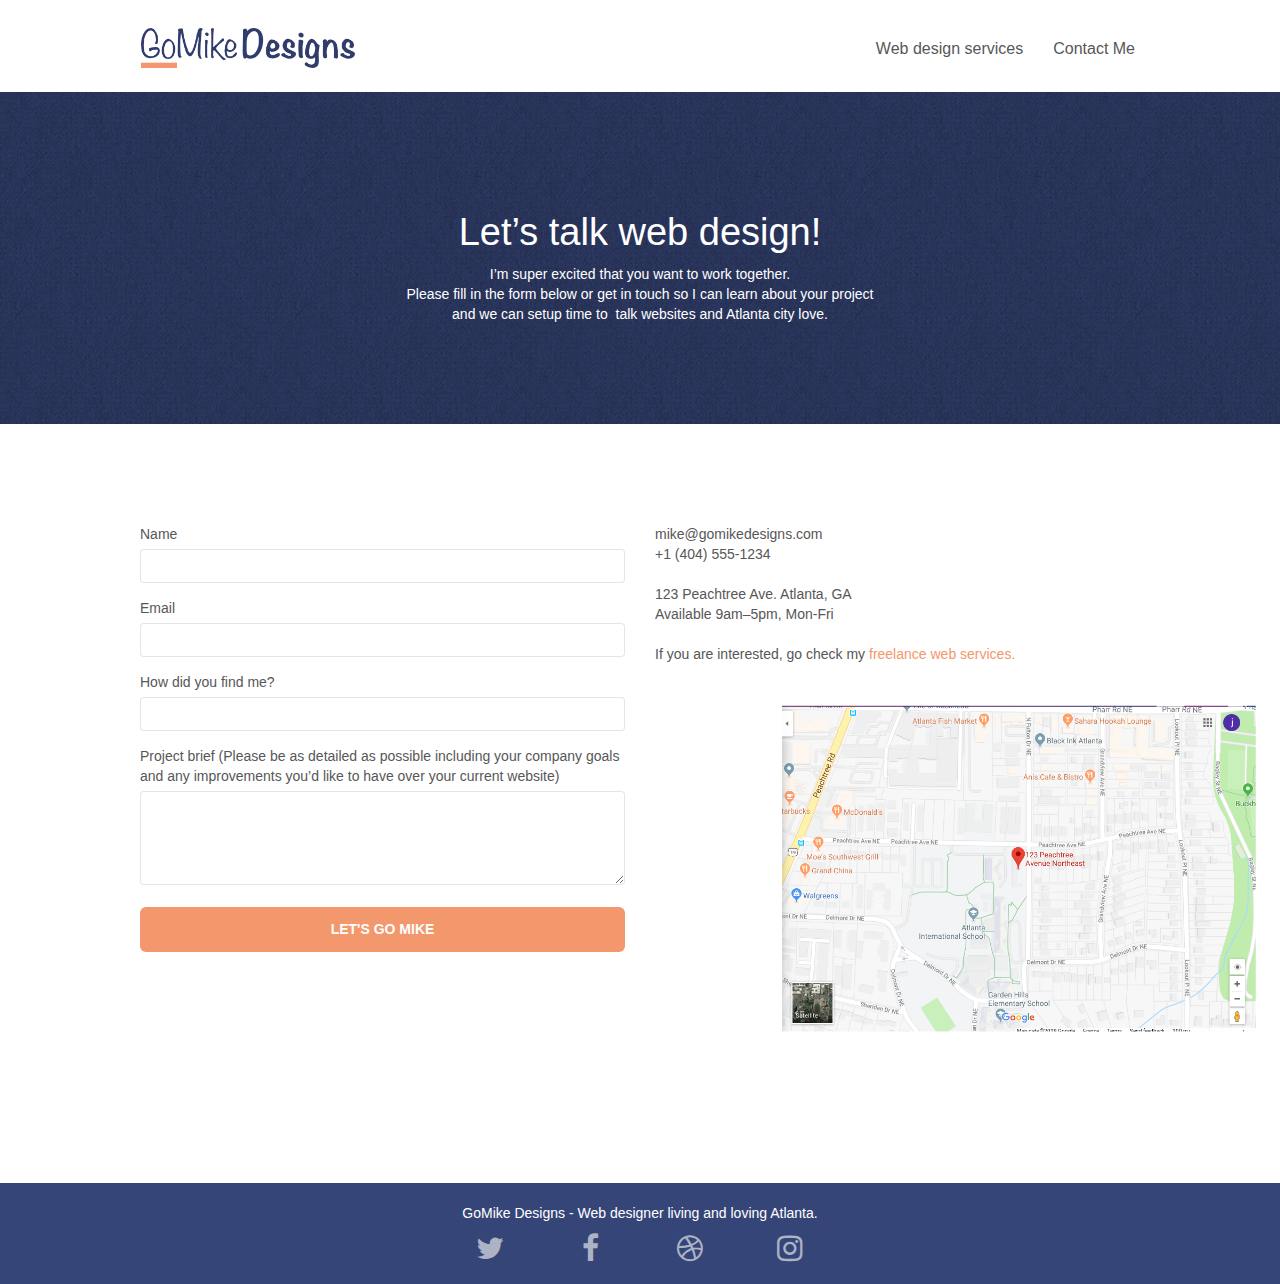
==== contact.html @ 100e4eca "added title tag to some links with keywords" ====
<!doctype html>
<html lang="Default">
<head>
    <meta charset="utf-8">
    <meta name="keywords" content="">
    <meta name="description" content="">
    <meta name="viewport" content="width=device-width, initial-scale=1.0, viewport-fit=cover">
    <link rel="shortcut icon" type="image/png" href="favicon.jpg">
    
	<link rel="stylesheet" type="text/css" href="./css/bootstrap.min.css">
	<link rel="stylesheet" type="text/css" href="style.css">
	<link rel="stylesheet" type="text/css" href="./css/font-awesome.min.css">
	<link rel="stylesheet" type="text/css" href="./css/et-line.min.css">
	
    
	<script src="./js/jquery-2.1.0.min.js"></script>
	<script src="./js/bootstrap.min.js"></script>
	<script src="./js/blocs.min.js"></script>
	<script src="./js/jqBootstrapValidation.js"></script>
	<script src="./js/formHandler.js"></script>
    <title>Contact an awesome freelance web designer Atlanta</title>

    
<!-- Analytics -->
 
<!-- Analytics END -->
    
</head>
<body>
<!-- Main container -->
<div class="page-container">
    
<!-- bloc-0 -->
<div class="bloc bgc-white l-bloc " id="bloc-0">
	<div class="container bloc-sm">
		<nav class="navbar row">
			<div class="navbar-header">
				<a class="navbar-brand" href="index.html"><img src="img/atlanta-web-design-logo.png" alt="atlanta web design logo" height="40" /></a>
				<button id="nav-toggle" type="button" class="ui-navbar-toggle navbar-toggle" data-toggle="collapse" data-target=".navbar-1">
					<span class="sr-only">Toggle navigation</span><span class="icon-bar"></span><span class="icon-bar"></span><span class="icon-bar"></span>
				</button>
			</div>
			<div class="collapse navbar-collapse navbar-1 special-dropdown-nav">
				<ul class="site-navigation nav navbar-nav">
					<li>
						<a href="index.html" title=" GoMike Designs - web design services atlanta">Web design services</a>
					</li>
					<li>
					</li>
					<li>
						<a href="page2.html" title="contact me - freelance web designer">Contact Me</a>
					</li>
				</ul>
			</div>
		</nav>
	</div>
</div>
<!-- bloc-0 END -->

<!-- bloc-6 -->
<div class="bloc bg-dots-bg bg-repeat bgc-dark-slate-blue d-bloc bloc-bg-texture texture-paper" id="bloc-6">
	<div class="container bloc-lg">
		<div class="row">
			<div class="col-sm-12">
				<h1 class="text-center hero-bloc-text tc-white">
					Let&rsquo;s talk web design!
				</h1>
				<p class="text-center mg-lg tc-white tight-width-whitespace">
					I&rsquo;m super excited that you want to work together.<br>Please fill in the form below or get in touch so I can learn about your project <br>and we can setup time to &nbsp;talk websites and Atlanta city love.
				</p>
			</div>
		</div>
	</div>
</div>
<!-- bloc-6 END -->

<!-- bloc-7 -->
<div class="bloc bgc-white l-bloc" id="bloc-7">
	<div class="container bloc-lg">
		<div class="row">
			<div class="col-sm-6">
				<form id="form_1" novalidate success-msg="Your message has been sent." fail-msg="Sorry it seems that our mail server is not responding, Sorry for the inconvenience!">
					<div class="form-group">
						<label>
							Name
						</label>
						<input id="name" class="form-control" required />
					</div>
					<div class="form-group">
						<label>
							Email
						</label>
						<input id="email" class="form-control" type="email" required />
					</div>
					<div class="form-group">
						<label>
							How did you find me?
						</label>
						<input class="form-control" type="email" required id="input_504" />
					</div>
					<div class="form-group">
						<label>
							Project brief (Please be as detailed as possible including your company goals and any improvements you&rsquo;d like to have over your current website)<br>
						</label><textarea id="message" class="form-control" rows="4" cols="50" required></textarea>
					</div> 
					<button class="bloc-button btn btn-lg btn-block cta-hero btn-atomic-tangerine" type="submit">
						Let's go Mike
					</button>
				</form>
			</div>
			<div class="col-sm-6">
				<p>
					mike@gomikedesigns.com<br>+1 (404) 555-1234<br> <br>123 Peachtree Ave. Atlanta, GA<br>Available 9am–5pm, Mon-Fri <br> <br>If you are interested, go check my <a class="ltc-atomic-tangerine" href="index.html">freelance web services. </a><br><img src="img/goMikeDesign.png" alt="goMike Design atlanta" height="150%" width="150%">
				</p>
			</div>
		</div>
	</div>
</div>
<!-- bloc-7 END -->

<!-- ScrollToTop Button -->
<a class="bloc-button btn btn-d scrollToTop" onclick="scrollToTarget('1')"><span class="fa fa-chevron-up"></span></a>
<!-- ScrollToTop Button END-->


<!-- Footer - bloc-8 -->
<div class="bloc bgc-dark-slate-blue d-bloc" id="bloc-8">
	<div class="container bloc-sm">
		<div class="row">
			<div class="col-sm-12">
				<p class="text-center white">
					GoMike Designs - Web designer living and loving Atlanta.<br>
				</p>
				<div class="row row-no-gutters social">
					<div class="col-sm-3">
						<div class="text-center">
							<a class="social" href="https://twitter.com/GoMikeDesigns" title="follow GoMike Designs on Twitter"><span class="fa fa-twitter icon-md"></span></a>
						</div>
					</div>
					<div class="col-sm-3">
						<div class="text-center">
							<a class="social" href="https://facebook.com/GoMikeDesigns" title="follow GoMike Designs on facebook"><span class="fa fa-facebook icon-md"></span></a>
						</div>
					</div>
					<div class="col-sm-3">
						<div class="text-center">
							<a class="social" href="https://dribble.com/GoMikeDesigns" title="follow GoMike Designs on dribble"><span class="fa fa-dribbble icon-md"></span></a>
						</div>
					</div>
					<div class="col-sm-3">
						<div class="text-center">
							<a class="social" href="https://instagram.com/GoMikeDesigns" title="follow GoMike Designs on instagram"><span class="fa fa-instagram icon-md"></span></a>
						</div>
					</div>
				</div>
			</div>
		</div>
	</div>
</div>
<!-- Footer - bloc-8 END -->

</div>
<!-- Main container END -->
    

</body>
</html>
---- style.css ----
body{margin:0;padding:0; background:#FFF; overflow-x:hidden; -webkit-font-smoothing: antialiased; -moz-osx-font-smoothing: grayscale;}a,button{transition: all .3s ease-in-out;outline: none!important;} a:hover{text-decoration: none; cursor:pointer;}#page-loading-blocs-notifaction{position: fixed;top: 0;bottom: 0;width: 100%;z-index:100000;background:#FFFFFF url("img/pageload-spinner.gif") no-repeat center center;}.bloc{width:100%;clear:both;background: 50% 50% no-repeat;padding:0 50px;-webkit-background-size: cover;-moz-background-size: cover;-o-background-size: cover;background-size: cover;position:relative;}.bloc .container{padding-left:0;padding-right:0;}.bloc-lg{padding:100px 50px;}.bloc-md{padding:50px;}.bloc-sm{padding:20px 50px;}.bg-center,.bg-l-edge,.bg-r-edge,.bg-t-edge,.bg-b-edge,.bg-tl-edge,.bg-bl-edge,.bg-tr-edge,.bg-br-edge,.bg-repeat{-webkit-background-size: auto!important;-moz-background-size: auto!important;-o-background-size: auto!important;background-size: auto!important;}.bg-repeat{background:repeat;}.bg-t-edge{background: top no-repeat;}.bloc-bg-texture::before{content:"";background-size: 2px 2px;position: absolute;top: 0;bottom: 0;left:0;right:0;}.texture-paper::before{background: url("img/texture-paper.png");background-size: 280px 280px;}.b-parallax{background-attachment:fixed;}.d-bloc{color:rgba(255,255,255,.7);}.d-bloc button:hover{color:rgba(255,255,255,.9);}.d-bloc .icon-round,.d-bloc .icon-square,.d-bloc .icon-rounded,.d-bloc .icon-semi-rounded-a,.d-bloc .icon-semi-rounded-b{border-color:rgba(255,255,255,.9);}.d-bloc .divider-h span{border-color:rgba(255,255,255,.2);}.d-bloc .a-btn,.d-bloc .navbar a,.d-bloc .navbar-brand, .d-bloc a .icon-sm, .d-bloc a .icon-md, .d-bloc a .icon-lg, .d-bloc a .icon-xl, .d-bloc h1 a, .d-bloc h2 a, .d-bloc h3 a, .d-bloc h4 a, .d-bloc h5 a, .d-bloc h6 a, .d-bloc p a{color:rgba(255,255,255,.6);}.d-bloc .a-btn:hover,.d-bloc .navbar a:hover,.d-bloc .navbar-brand:hover,.d-bloc a:hover .icon-sm, .d-bloc a:hover .icon-md, .d-bloc a:hover .icon-lg, .d-bloc a:hover .icon-xl, .d-bloc h1 a:hover, .d-bloc h2 a:hover, .d-bloc h3 a:hover, .d-bloc h4 a:hover, .d-bloc h5 a:hover, .d-bloc h6 a:hover, .d-bloc p a:hover{color:rgba(255,255,255,1);}.d-bloc .navbar-toggle .icon-bar{background:rgba(255,255,255,1);}.d-bloc .btn-wire,.d-bloc .btn-wire:hover{color:rgba(255,255,255,1);border-color:rgba(255,255,255,1);}.d-bloc .panel{color:rgba(0,0,0,.5);}.d-bloc .panel button:hover{color:rgba(0,0,0,.7);}.d-bloc .panel icon{border-color:rgba(0,0,0,.7);}.d-bloc .panel .divider-h span{border-color:rgba(0,0,0,.1);}.d-bloc .panel .a-btn{color:rgba(0,0,0,.6);}.d-bloc .panel .a-btn:hover{color:rgba(0,0,0,1);}.d-bloc .panel .btn-wire, .d-bloc .panel .btn-wire:hover{color:rgba(0,0,0,.7);border-color:rgba(0,0,0,.3);}.d-bloc .panel,.l-bloc{color:rgba(0,0,0,.5);}.d-bloc .panel button:hover,.l-bloc button:hover{color:rgba(0,0,0,.7);}.l-bloc .icon-round,.l-bloc .icon-square,.l-bloc .icon-rounded,.l-bloc .icon-semi-rounded-a,.l-bloc .icon-semi-rounded-b{border-color:rgba(0,0,0,.7);}.d-bloc .panel .divider-h span,.l-bloc .divider-h span{border-color:rgba(0,0,0,.1);}.d-bloc .panel .a-btn,.l-bloc .a-btn,.l-bloc .navbar a,.l-bloc .navbar-brand,.l-bloc a .icon-sm, .l-bloc a .icon-md, .l-bloc a .icon-lg, .l-bloc a .icon-xl, .l-bloc h1 a, .l-bloc h2 a, .l-bloc h3 a, .l-bloc h4 a, .l-bloc h5 a, .l-bloc h6 a, .l-bloc p a{color:rgba(0,0,0,.6);}.d-bloc .panel .a-btn:hover,.l-bloc .a-btn:hover,.l-bloc .navbar a:hover, .l-bloc .navbar-brand:hover, .l-bloc a:hover .icon-sm, .l-bloc a:hover .icon-md, .l-bloc a:hover .icon-lg, .l-bloc a:hover .icon-xl, .l-bloc h1 a:hover, .l-bloc h2 a:hover, .l-bloc h3 a:hover, .l-bloc h4 a:hover, .l-bloc h5 a:hover, .l-bloc h6 a:hover, .l-bloc p a:hover{color:rgba(0,0,0,1);}.l-bloc .navbar-toggle .icon-bar{color:rgba(0,0,0,.6);}.d-bloc .panel .btn-wire,.d-bloc .panel .btn-wire:hover,.l-bloc .btn-wire,.l-bloc .btn-wire:hover{color:rgba(0,0,0,.7);border-color:rgba(0,0,0,.3);}.voffset{margin-top:30px;}.voffset-lg{margin-top:80px;}.row-no-gutters{margin-right:0;margin-left:0;}.row.row-no-gutters > [class^="col-"],.row.row-no-gutters > [class*=" col-"] {padding-right: 0;padding-left: 0;}#bloc-2-services p{font-size: 14px;}.navbar{margin-bottom: 0;z-index:1;}.navbar-brand{height:auto;padding:3px 15px;font-size:25px;font-weight:normal;font-weight:600;line-height:44px;}.navbar-brand img{max-height: 200px;margin: 0 5px 0 0;display:inline;}.navbar-brand img[src$=svg]{min-width:100px;}.nav-center .navbar-brand img{margin:0;}.navbar .nav{padding-top: 2px;margin-right: -16px;float:right;z-index:1;}.nav > li{float:left;margin-top:4px;font-size:16px;}.navbar-nav .open .dropdown-menu > li > a{text-align: inherit;}.nav > li a:hover, .nav > li a:focus{background:transparent;}.navbar-toggle{margin: 10px 10px 0 0;border: 0px;}.navbar-toggle:hover{background:transparent!important;}.navbar-toggle .icon-bar{background-color: rgba(0,0,0,.5);width: 26px;} .nav-invert .navbar .nav{float:left;}.nav-invert .navbar-header, .nav-invert .navbar-brand{float:right;position:relative;z-index:2;}@media (min-width: 768px){.site-navigation{position:absolute;top:50%;right:20px;transform:translate(0, -50%);-webkit-transform:translateY(-50%);}.nav > li .dropdown-menu a,.nav > li .dropdown-menu a:hover{color:#484848;}.nav-invert .site-navigation{left:0;right:0;}.nav-center{text-align:center;}.nav-center .navbar-header{width:100%;}.nav-center .navbar-header, .nav-center .navbar-brand, .nav-center .nav > li{float: none;display:inline-block;}.nav-center .site-navigation{position:relative;width:100%;right:0;margin-right:0px;margin-top:20px;}.nav-center.mini-nav .navbar-toggle{float:none;margin: 10px auto 0;}}.nav > li > .dropdown a{background: none!important;display: block;padding: 14px 15px;}nav .caret{margin: 0 5px;}.dropdown-menu .dropdown-menu{top:-8px;left:100%;}.dropdown-menu .dropmenu-flow-right{top:100%;left:0;margin-left: -1px;border-top-left-radius: 0;border-top-right-radius: 0;}.dropdown-menu .dropdown span{border: 4px solid black;border-top-color:transparent;border-right-color:transparent;border-bottom-color:transparent;margin: 6px -5px 0 0!important;float: right;}.mg-md{margin-top:10px;margin-bottom:20px;}.mg-lg{margin-top:10px;margin-bottom:40px;}.btn{margin: 0 5px 5px 0;}.btn.pull-right{margin: 0 0 5px 5px;}.btn-d,.btn-d:hover,.btn-d:focus{color:#FFF;background:rgba(0,0,0,.3);}button{outline: none!important;}.btn-rd{border-radius: 40px;}.btn-clean{border:1px solid rgba(0,0,0,.08);border-bottom-color:rgba(0,0,0,.1);text-shadow:0 1px 0 rgba(0,0,1,.1);box-shadow: 0 1px 3px rgba(0,0,1,.25), inset 0 1px 0 0 rgba(255,255,255,.15);}.icon-md{font-size:30px!important;}.icon-lg{font-size:60px!important;}.sm-shadow{text-shadow:0 1px 2px rgba(0,0,0,.3);}.panel-sq, .panel-sq .panel-heading, .panel-sq .panel-footer{border-radius:0;}.panel-rd{border-radius:30px;}.panel-rd .panel-heading{border-radius:29px 29px 0 0;}.panel-rd .panel-footer{border-radius:0 0 29px 29px;}.form-control{border-color:rgba(0,0,0,.1);box-shadow:none;}.scrollToTop{width:40px;height:40px;position:fixed;bottom:20px;right:20px;opacity: 0;z-index: 500;transition: all .3s ease-in-out;}.scrollToTop span{margin-top: 6px;}.showScrollTop{font-size: 14px;opacity: 1;}a[data-lightbox]{position: relative;display: block;text-align: center;}a[data-lightbox]:hover::before{content:"+";font-family: "HelveticaNeue-Light", "Helvetica Neue Light", "Helvetica Neue", Helvetica, Arial;font-size:32px;width:50px;height:50px;margin-left:-25px;border-radius: 50%;background:rgba(0,0,0,.6);color:#FFF;font-weight:100;z-index: 1;position: absolute;top: 50%;transform: translateY(-50%);-webkit-transform: translateY(-50%);}a[data-lightbox]:hover img{opacity: 0.6;-webkit-animation-fill-mode: none;animation-fill-mode:none;}#lightbox-modal{display: flex;align-items: center;}#lightbox-modal .modal-dialog{width:90%;max-width:900px;margin:0 auto 0;}#lightbox-modal .modal-dialog img{max-height:90vh;margin: 0 auto;}.lightbox-caption{padding: 20px;color: #FFF;background: rgba(0,0,0,.5);position: absolute;left: 15px;right: 15px;bottom: 5px;}.close-lightbox{color:#FFF;font-size: 30px;position: absolute;top:20px;right:20px;z-index: 20;background:rgba(0,0,0,.5);border:none;line-height: 30px;padding:0 9px 5px;opacity: 0.3;}.close-lightbox:hover,.next-lightbox:hover, .prev-lightbox:hover{opacity: 1.0;color:#FFF;}.next-lightbox, .prev-lightbox{font-size:20px;color:rgba(255,255,255,.9);background:rgba(0,0,0,.5);transition: all .2s ease-in-out;position: absolute;top:45%;z-index:1;opacity: 0.4;}.next-lightbox{padding:6px 8px 1px 13px;right:25px;}.prev-lightbox{padding:6px 13px 1px 10px;left:25px;}.snapshot-lb .modal-body{padding-bottom:45px;}.snapshot-lb .lightbox-caption{padding: 0;color:rgba(0,0,0,.5);background: none;}h1,h2,h3,h4,h5,h6,p,label,.btn,a{font-family:"helvetica";font-weight:400;color:#575757!important;}.container{max-width:1000px;}.hero-bloc-text{font-size:38px;}.hero-bloc-text-sub{font-size:36px;}.statement-bloc-text{line-height:26px;font-style:italic;font-size:20px;text-align:center;font-weight:lighter;max-width:520px;margin:auto auto auto auto;}p{font-size:1.0em;}.tight-width-whitespace{max-width:600px;margin:auto auto auto auto;}.h1{font-size:20px;font-family:"Open Sans";}.cta-hero{margin-top:22px;color:#FFFFFF!important;text-transform:uppercase;padding:12px 28px 12px 28px;font-size:1.0em;font-weight:700;}.social{max-width:400px;margin:auto auto auto auto;}h2{font-size:22px;line-height:1.4em;}h3{font-size:15px;text-transform:uppercase;font-weight:700;color:#333333!important;}.med-width-whitespace{max-width:800px;margin:auto auto auto auto;box-shadow:0px 0px 0px #000000;}h1{color:#333333!important;}h4{color:#333333!important;}.icons{margin-bottom:14px;margin-top:24px;}.white{color:#FFFFFF!important;}.portfolio-thumb{margin-bottom:24px;}.portfolio-row{margin-bottom:44px;margin-top:50px;}.avatar{box-shadow:0px 4px 9px rgba(0,0,0,0.3);}.black-background{background-color:rgba(35,31,32,0.7);padding:40px 40px 40px 40px;}.bold-link{font-weight:900;text-decoration:underline!important;}.service-header{font-size:15px;font-weight:700;text-transform:uppercase;}.bgc-white{background-color:#FFFFFF;}.bgc-dark-slate-blue{background-color:#364577;}.bgc-atomic-tangerine{background-color:#F3976C;}.tc-white{color:#FFFFFF!important;}.btn-atomic-tangerine{background:#F3976C;color:#FFFFFF!important;}.btn-atomic-tangerine:hover{background:#c27956!important;color:#FFFFFF!important;}.ltc-white{color:#FFFFFF!important;}.ltc-white:hover{color:#cccccc!important;}.ltc-atomic-tangerine{color:#F3976C!important;}.ltc-atomic-tangerine:hover{color:#c27956!important;}.icon-dark-slate-blue{color:#364577!important;border-color:#364577!important;}.bg-dots-bg{background-image:url("img/dots-bg.png");}.bg-lines-h2-bg{background-image:url("img/lines-h2-bg.png");}.bg-atlanta-20made-20sign{background-image:url("img/atlanta-made-sign.jpg");}.bg-atlanta-20made-20sign-20orange{background-image:url("img/atlanta-made-sign-orange.jpg");}@media (max-width: 1024px){ .bloc{  padding-left: 20px;padding-right: 20px;} .bloc.full-width-bloc, .bloc-tile-2.full-width-bloc .container, .bloc-tile-3.full-width-bloc .container, .bloc-tile-4.full-width-bloc .container{  padding-left: 0;padding-right: 0;}}@media (max-width: 992px) and (min-width: 768px){ .navbar .nav{max-width:80% }.nav-center.navbar .nav{max-width:100% }}@media only screen and (min-device-width : 768px) and (max-device-width : 1024px) and (orientation : landscape) {.b-parallax{background-attachment:scroll;}}@media only screen and (min-device-width: 1024px) and (max-device-width: 1366px) and (-webkit-min-device-pixel-ratio: 1.5) {.b-parallax{background-attachment:scroll;}}@media (max-width: 991px){ .container{width:100%;} .b-parallax{background-attachment:scroll;} .page-container, #hero-bloc{overflow-x: hidden;position: relative;}  .bloc{padding-left: constant(safe-area-inset-left);padding-right: constant(safe-area-inset-right);}  .bloc-group, .bloc-group .bloc{display:block;width:100%;} .bloc-fill-screen .fill-bloc-top-edge, .bloc-fill-screen .fill-bloc-bottom-edge{padding:0 20px;padding-left: constant(safe-area-inset-left);padding-right: constant(safe-area-inset-right);}}@media (max-width: 767px){ .page-container{  overflow-x: hidden;  position:relative; } h1,h2,h3,h4,h5,h6,p,#disqus_thread{  padding-left:10px!important;padding-right:10px!important;  } .b-parallax{  background-attachment:scroll; } .navbar .nav{  padding-top: 0;  border-top:1px solid rgba(0,0,0,.2);  float:none!important; } .navbar.row{  margin-left: 0;  margin-right: 0; } .site-navigation{position:inherit;transform:none;-webkit-transform:none;-ms-transform:none; }.nav > li{  margin-top: 0;  border-bottom:1px solid rgba(0,0,0,.1);  background:rgba(0,0,0,.05);  text-align: left;  padding-left:15px;  width:100%; } .nav > li:hover{  background:rgba(0,0,0,.08); } .dropdown .dropdown a .caret{  float: none;  margin: 5px 0 0 10px!important;  border: 4px solid black;  border-bottom-color: transparent;  border-right-color: transparent;  border-left-color: transparent; }  #hero-bloc .navbar .nav{  background:rgba(0,0,0,.8); } #hero-bloc .navbar .nav a{  color:rgba(255,255,255,.6); } .hero{  padding:50px 0; } .hero-nav{  left:-1px;  right:-1px; } .navbar-collapse{  padding:0;  overflow-x: hidden;  -webkit-box-shadow: none;  box-shadow: none; } .navbar-brand img{  max-height: 40px;  width:auto; } .nav-invert .navbar-header{  float: none;  width:100%; } .nav-invert .navbar-toggle{  float:left;margin-left:10px; } .bloc{  padding-left: 0;padding-right: 0; } .bloc-xxl,.bloc-xl,.bloc-lg{  padding: 40px 0; } .bloc-sm,.bloc-md{  padding-left: 0;padding-right: 0; } .bloc-tile-2 .container, .bloc-tile-3 .container, .bloc-tile-4 .container, .bloc-fill-screen .fill-bloc-top-edge, .bloc-fill-screen .fill-bloc-bottom-edge{  padding-left:0;padding-right:0; } .a-block{  padding:0 10px; } .btn-dwn{ display:none;  } .voffset{  margin-top:5px; } .voffset-md{  margin-top:20px; } .voffset-lg{  margin-top:30px; } form{  padding:5px; } .close-lightbox{  display:inline-block; } .blocsapp-device-iphone5{background-size: 216px 425px;padding-top:60px;width:216px;height:425px; } .blocsapp-device-iphone5 img{width: 180px;height: 320px; }}@media (max-width: 400px){  .bloc{  padding-left: 0;padding-right: 0; }}@media (max-width: 767px){.bloc-mob-center-text{text-align:center;} }
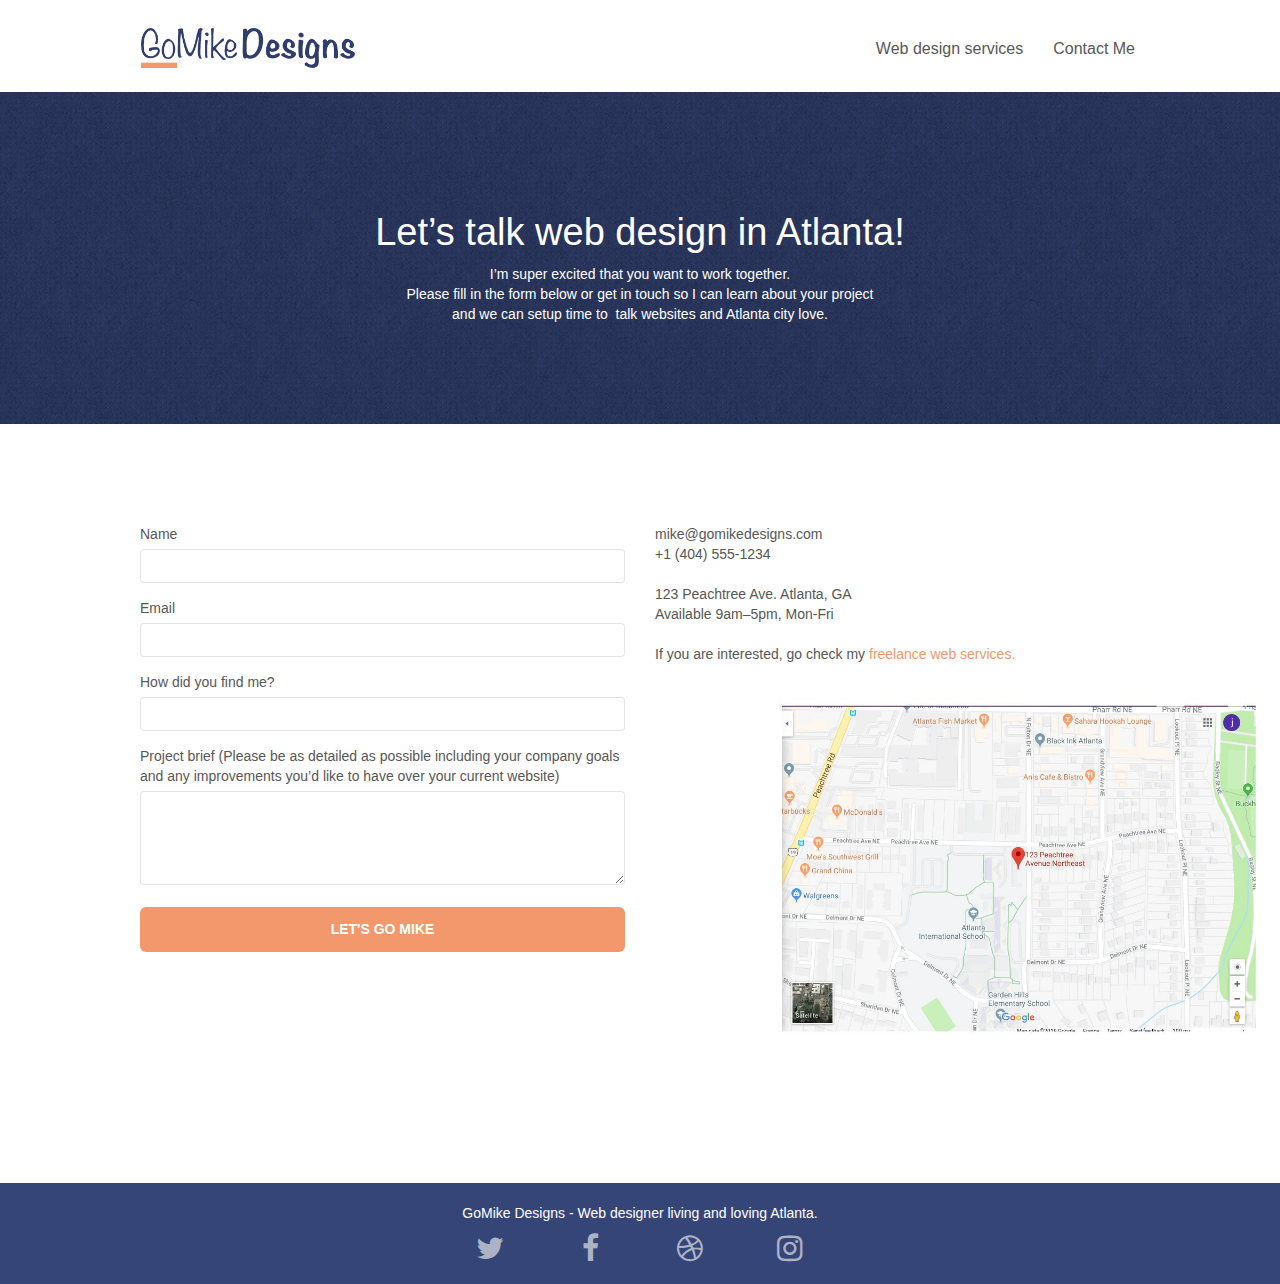
==== commit 476f0964: "complete" ====
--- a/contact.html
+++ b/contact.html
@@ -3,7 +3,7 @@
 <head>
     <meta charset="utf-8">
     <meta name="keywords" content="">
-    <meta name="description" content="">
+    <meta name="description" content="GoMike Designs provides great web design services for companies based in Atlanta and designs or redisgns beautiful websites, contact Mike to improve you business! ">
     <meta name="viewport" content="width=device-width, initial-scale=1.0, viewport-fit=cover">
     <link rel="shortcut icon" type="image/png" href="favicon.jpg">
     
@@ -18,7 +18,7 @@
 	<script src="./js/blocs.min.js"></script>
 	<script src="./js/jqBootstrapValidation.js"></script>
 	<script src="./js/formHandler.js"></script>
-    <title>Contact an awesome freelance web designer Atlanta</title>
+    <title>Contact Mike to get awesome web design services Atlanta</title>
 
     
 <!-- Analytics -->
@@ -43,12 +43,12 @@
 			<div class="collapse navbar-collapse navbar-1 special-dropdown-nav">
 				<ul class="site-navigation nav navbar-nav">
 					<li>
-						<a href="index.html" title=" GoMike Designs - web design services atlanta">Web design services</a>
+						<a href="index.html" title="GoMike Designs- web design services atlanta">Web design services</a>
 					</li>
 					<li>
 					</li>
 					<li>
-						<a href="page2.html" title="contact me - freelance web designer">Contact Me</a>
+						<a href="contact.html" title="contact me">Contact Me</a>
 					</li>
 				</ul>
 			</div>
@@ -63,7 +63,7 @@
 		<div class="row">
 			<div class="col-sm-12">
 				<h1 class="text-center hero-bloc-text tc-white">
-					Let&rsquo;s talk web design!
+					Let&rsquo;s talk web design in Atlanta!
 				</h1>
 				<p class="text-center mg-lg tc-white tight-width-whitespace">
 					I&rsquo;m super excited that you want to work together.<br>Please fill in the form below or get in touch so I can learn about your project <br>and we can setup time to &nbsp;talk websites and Atlanta city love.
@@ -110,7 +110,7 @@
 			</div>
 			<div class="col-sm-6">
 				<p>
-					mike@gomikedesigns.com<br>+1 (404) 555-1234<br> <br>123 Peachtree Ave. Atlanta, GA<br>Available 9am–5pm, Mon-Fri <br> <br>If you are interested, go check my <a class="ltc-atomic-tangerine" href="index.html">freelance web services. </a><br><img src="img/goMikeDesign.png" alt="goMike Design atlanta" height="150%" width="150%">
+					mike@gomikedesigns.com<br>+1 (404) 555-1234<br> <br>123 Peachtree Ave. Atlanta, GA<br>Available 9am–5pm, Mon-Fri <br> <br>If you are interested, go check my <a class="ltc-atomic-tangerine" href="index.html" title="web services for companies">freelance web services. </a><br><img src="img/goMikeDesign.jpeg" alt="goMike Design atlanta" height="150%" width="150%">
 				</p>
 			</div>
 		</div>
